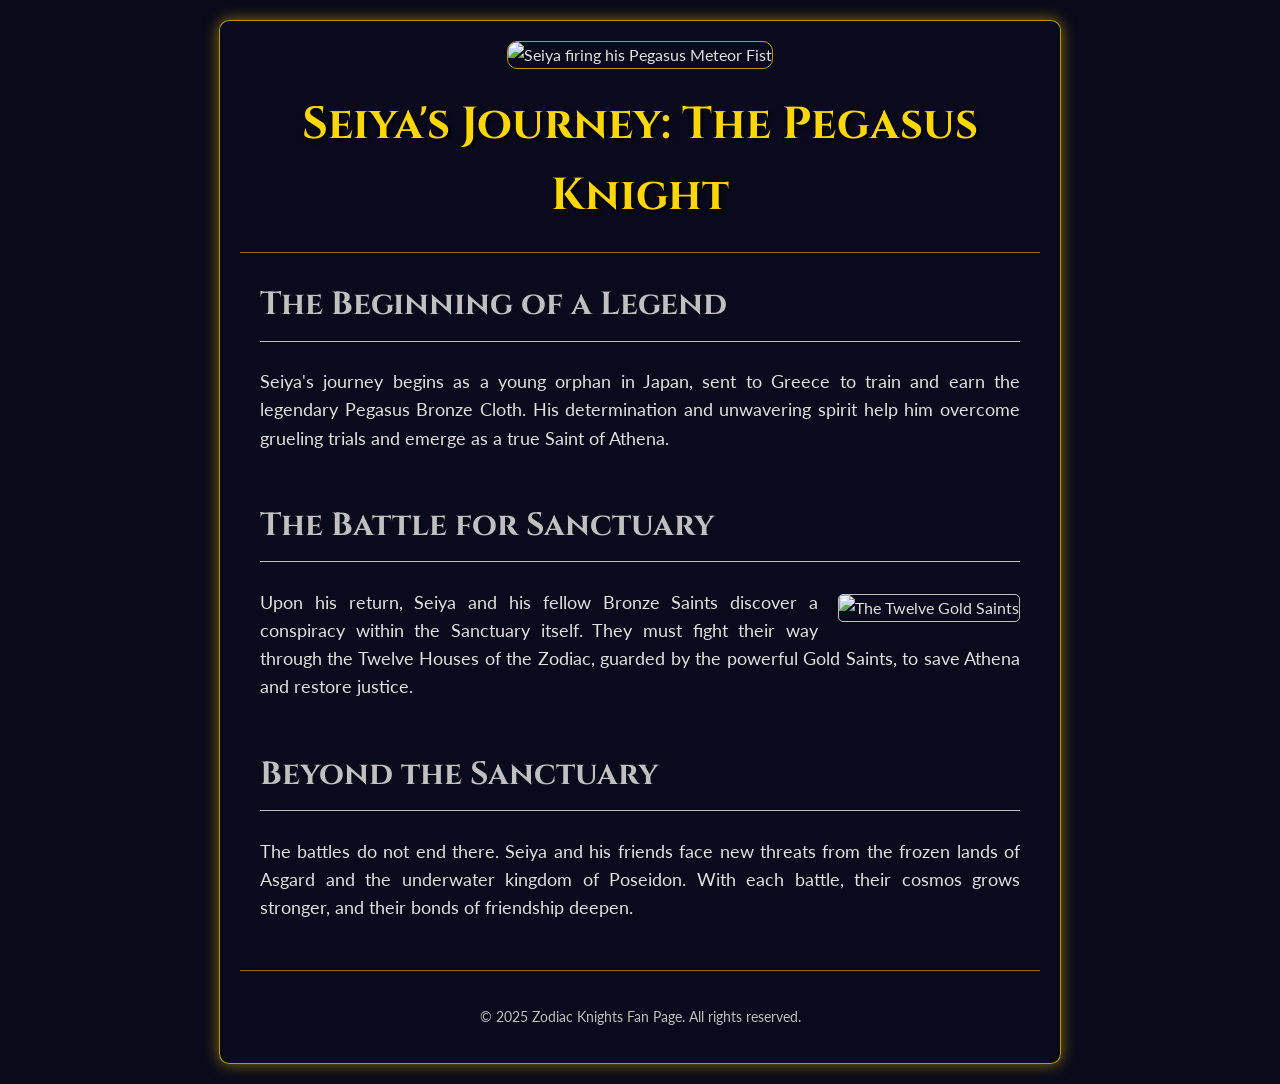
==== index.html @ a2cc4bfb "feat: create Zodiac Knight landing page This commit introduces a new landing page dedicated to Seiya" ====
<!DOCTYPE html>
<html lang="en">
<head>
    <meta charset="UTF-8">
    <meta name="viewport" content="width=device-width, initial-scale=1.0">
    <title>Seiya's Journey - A Zodiac Knight's Tale</title>
    <link rel="stylesheet" href="styles.css">
</head>
<body>
    <div class="container">
        <header>
            <img src="images/seiya_banner.jpg" alt="Seiya firing his Pegasus Meteor Fist" id="banner">
            <h1>Seiya's Journey: The Pegasus Knight</h1>
        </header>

        <main>
            <section id="intro">
                <h2>The Beginning of a Legend</h2>
                <p>Seiya's journey begins as a young orphan in Japan, sent to Greece to train and earn the legendary Pegasus Bronze Cloth. His determination and unwavering spirit help him overcome grueling trials and emerge as a true Saint of Athena.</p>
            </section>

            <section id="sanctuary-arc">
                <h2>The Battle for Sanctuary</h2>
                <img src="images/gold_saints.jpg" alt="The Twelve Gold Saints" class="section-image">
                <p>Upon his return, Seiya and his fellow Bronze Saints discover a conspiracy within the Sanctuary itself. They must fight their way through the Twelve Houses of the Zodiac, guarded by the powerful Gold Saints, to save Athena and restore justice.</p>
            </section>

            <section id="asgard-poseidon-arc">
                <h2>Beyond the Sanctuary</h2>
                <p>The battles do not end there. Seiya and his friends face new threats from the frozen lands of Asgard and the underwater kingdom of Poseidon. With each battle, their cosmos grows stronger, and their bonds of friendship deepen.</p>
            </section>
        </main>

        <footer>
            <p>&copy; 2025 Zodiac Knights Fan Page. All rights reserved.</p>
        </footer>
    </div>
</body>
</html>
---- styles.css ----
@import url('https://fonts.googleapis.com/css2?family=Cinzel:wght@700&family=Lato&display=swap');

/* General Body Styles */
body {
    font-family: 'Lato', sans-serif;
    line-height: 1.6;
    margin: 0;
    padding: 20px 0;
    background-color: #0a0a1a; /* Dark blue, almost black */
    color: #e0e0e0; /* Light grey for text */
    display: flex;
    flex-direction: column;
    align-items: center;
}

/* Container for the main content */
.container {
    width: 90%;
    max-width: 800px;
    margin: 0 auto;
    padding: 20px;
    background-color: rgba(10, 10, 30, 0.8); /* Semi-transparent dark blue */
    border-radius: 10px;
    box-shadow: 0 0 15px rgba(255, 215, 0, 0.5); /* Gold shadow */
    border: 1px solid rgba(255, 215, 0, 0.7); /* Gold border */
}

/* Header Styles */
header {
    text-align: center;
    padding-bottom: 20px;
    border-bottom: 1px solid rgba(255, 215, 0, 0.5);
    margin-bottom: 20px;
}

header h1 {
    font-family: 'Cinzel', serif; /* An epic, Roman-style font */
    font-size: 2.8em;
    color: #ffd700; /* Gold */
    text-shadow: 2px 2px 4px #000;
    margin: 0;
}

/* Main Content Styles */
main {
    padding: 0 20px;
}

section {
    margin-bottom: 30px;
}

section h2 {
    font-family: 'Cinzel', serif;
    font-size: 2em;
    color: #c0c0c0; /* Silver */
    border-bottom: 1px solid #c0c0c0;
    padding-bottom: 10px;
}

section p {
    font-size: 1.1em;
    text-align: justify;
}

/* Footer Styles */
footer {
    text-align: center;
    padding-top: 20px;
    margin-top: 20px;
    border-top: 1px solid rgba(255, 215, 0, 0.5);
    font-size: 0.9em;
    color: #c0c0c0;
}

/* Image Styles */
#banner {
    width: 100%;
    height: auto;
    border-radius: 10px;
    margin-bottom: 20px;
    border: 1px solid rgba(255, 215, 0, 0.7);
}

.section-image {
    max-width: 40%;
    float: right;
    margin: 5px 0 10px 20px;
    border-radius: 5px;
    border: 1px solid #c0c0c0;
}

/* Clearfix for floating elements */
section::after {
    content: "";
    display: table;
    clear: both;
}
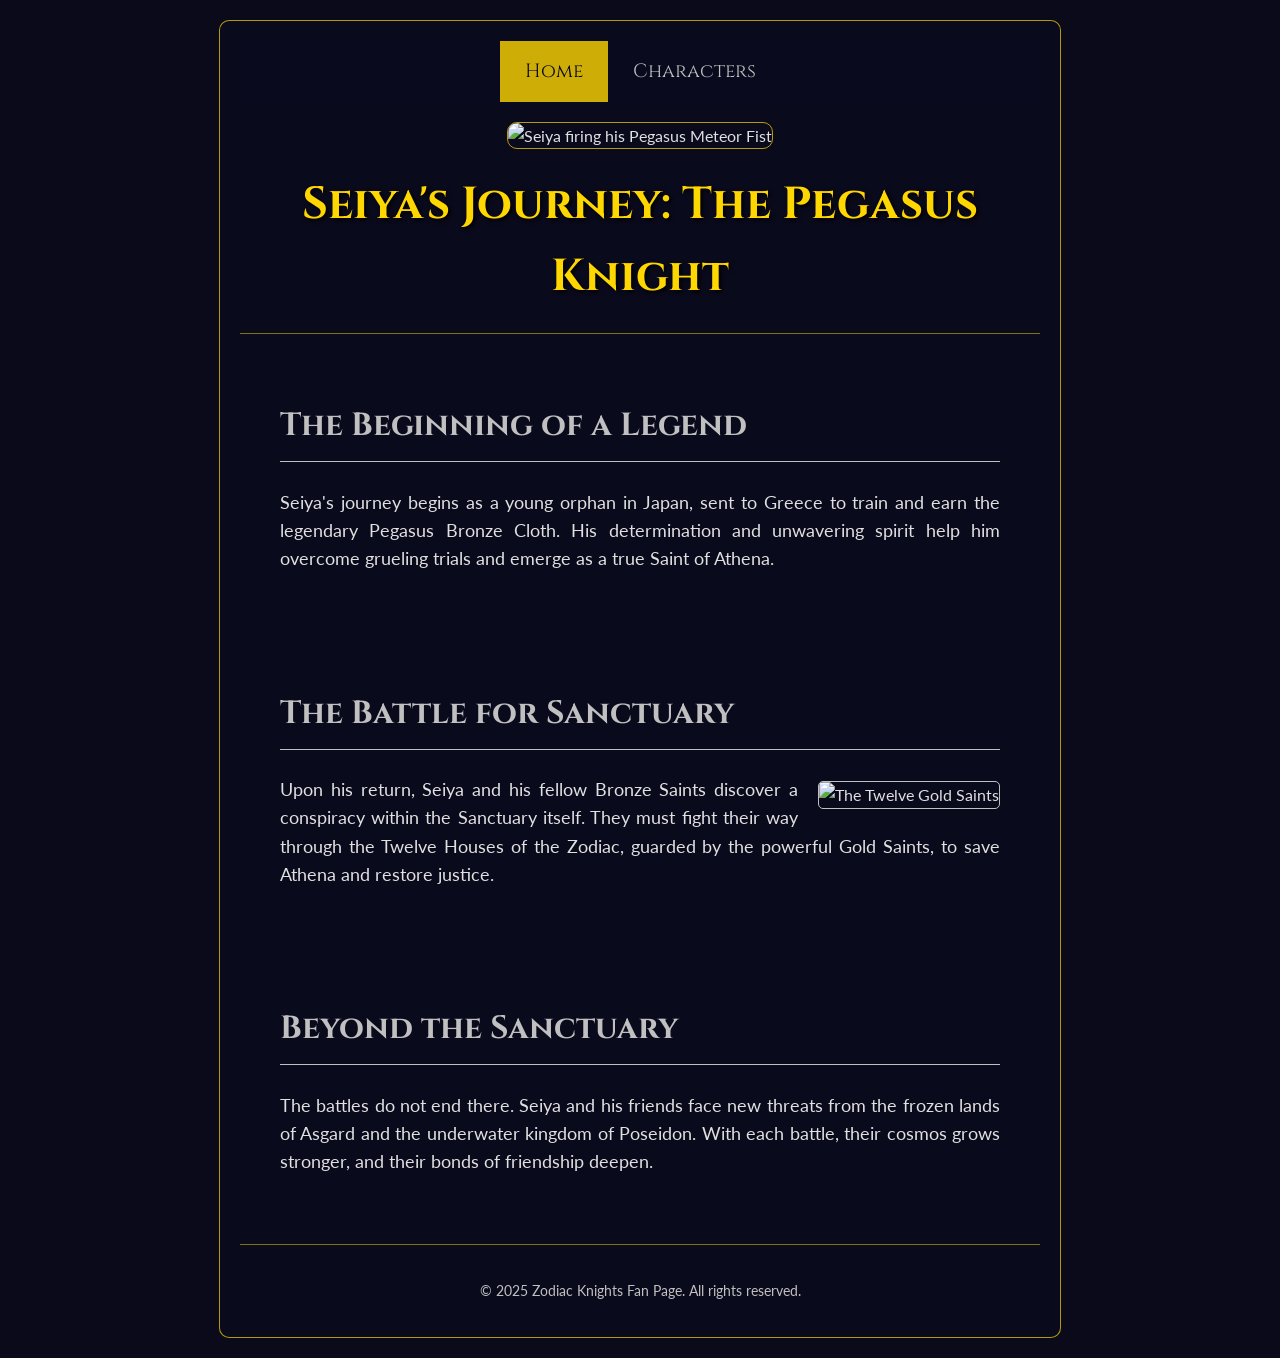
==== commit 9d77d6e6: "feat: add characters page and navigation This commit expands the website into a multi-page experienc" ====
--- a/index.html
+++ b/index.html
@@ -9,6 +9,12 @@
 <body>
     <div class="container">
         <header>
+            <nav>
+                <ul>
+                    <li><a href="index.html" class="active">Home</a></li>
+                    <li><a href="characters.html">Characters</a></li>
+                </ul>
+            </nav>
             <img src="images/seiya_banner.jpg" alt="Seiya firing his Pegasus Meteor Fist" id="banner">
             <h1>Seiya's Journey: The Pegasus Knight</h1>
         </header>
--- a/styles.css
+++ b/styles.css
@@ -21,8 +21,9 @@
     padding: 20px;
     background-color: rgba(10, 10, 30, 0.8); /* Semi-transparent dark blue */
     border-radius: 10px;
-    box-shadow: 0 0 15px rgba(255, 215, 0, 0.5); /* Gold shadow */
     border: 1px solid rgba(255, 215, 0, 0.7); /* Gold border */
+    /* ANIMATIONS ADDED */
+    animation: fadeIn 1s ease-out, glow 4s infinite linear;
 }
 
 /* Header Styles */
@@ -48,6 +49,15 @@
 
 section {
     margin-bottom: 30px;
+    /* TRANSITIONS ADDED */
+    padding: 20px;
+    border-radius: 5px;
+    transition: transform 0.3s ease-in-out, box-shadow 0.3s ease-in-out;
+}
+
+section:hover {
+    transform: scale(1.02);
+    box-shadow: 0 0 20px rgba(192, 192, 192, 0.3);
 }
 
 section h2 {
@@ -56,6 +66,13 @@
     color: #c0c0c0; /* Silver */
     border-bottom: 1px solid #c0c0c0;
     padding-bottom: 10px;
+    /* TRANSITION ADDED */
+    transition: color 0.4s ease, text-shadow 0.4s ease;
+}
+
+section h2:hover {
+    color: #ffd700; /* Gold */
+    text-shadow: 0 0 5px rgba(255, 215, 0, 0.8);
 }
 
 section p {
@@ -96,3 +113,149 @@
     display: table;
     clear: both;
 }
+
+/* --- Animations and Transitions --- */
+
+/* Keyframes */
+@keyframes fadeIn {
+    from {
+        opacity: 0;
+        transform: translateY(30px);
+    }
+    to {
+        opacity: 1;
+        transform: translateY(0);
+    }
+}
+
+@keyframes glow {
+    0% {
+        box-shadow: 0 0 15px rgba(255, 215, 0, 0.5);
+    }
+    50% {
+        box-shadow: 0 0 25px rgba(255, 215, 0, 1), 0 0 30px rgba(255, 100, 0, 0.5);
+    }
+    100% {
+        box-shadow: 0 0 15px rgba(255, 215, 0, 0.5);
+    }
+}
+
+/* --- Mobile Responsiveness --- */
+@media (max-width: 768px) {
+    /* Adjust container padding */
+    .container {
+        padding: 15px;
+    }
+
+    /* Reduce heading font sizes */
+    header h1 {
+        font-size: 2.2em;
+    }
+
+    section h2 {
+        font-size: 1.6em;
+    }
+
+    /* Adjust main content padding */
+    main {
+        padding: 0 10px;
+    }
+
+    /* Adjust section padding */
+    section {
+        padding: 15px;
+    }
+
+    /* Un-float and center the section image */
+    .section-image {
+        float: none;
+        max-width: 80%;
+        display: block;
+        margin: 0 auto 20px auto;
+    }
+
+    /* Stack character profiles on mobile */
+    #character-grid {
+        grid-template-columns: 1fr;
+    }
+}
+
+/* --- Navigation Bar --- */
+nav {
+    width: 100%;
+    margin-bottom: 20px;
+}
+
+nav ul {
+    list-style: none;
+    padding: 0;
+    margin: 0;
+    display: flex;
+    justify-content: center;
+    background-color: rgba(10, 10, 30, 0.9);
+    border-radius: 5px;
+}
+
+nav ul li {
+    margin: 0;
+}
+
+nav ul li a {
+    display: block;
+    padding: 15px 25px;
+    text-decoration: none;
+    color: #c0c0c0; /* Silver */
+    font-family: 'Cinzel', serif;
+    font-size: 1.2em;
+    transition: background-color 0.3s, color 0.3s;
+}
+
+nav ul li a:hover {
+    background-color: rgba(255, 215, 0, 0.2); /* Faint gold */
+    color: #ffd700; /* Gold */
+}
+
+nav ul li a.active {
+    background-color: rgba(255, 215, 0, 0.8);
+    color: #0a0a1a; /* Dark blue */
+    cursor: default;
+}
+
+/* --- Character Profiles --- */
+#character-grid {
+    display: grid;
+    grid-template-columns: repeat(2, 1fr);
+    gap: 20px;
+}
+
+.character-profile {
+    background-color: rgba(0, 0, 10, 0.6);
+    border: 1px solid #c0c0c0;
+    border-radius: 8px;
+    padding: 20px;
+    text-align: center;
+    transition: transform 0.3s, box-shadow 0.3s;
+}
+
+.character-profile:hover {
+    transform: translateY(-5px);
+    box-shadow: 0 5px 15px rgba(255, 215, 0, 0.4);
+}
+
+.character-profile img {
+    width: 100%;
+    max-width: 200px;
+    height: 200px;
+    object-fit: cover;
+    border-radius: 50%;
+    border: 3px solid #ffd700;
+    margin-bottom: 15px;
+    background-color: #333; /* Placeholder color */
+}
+
+.character-profile h3 {
+    font-family: 'Cinzel', serif;
+    font-size: 1.8em;
+    color: #ffd700;
+    margin-bottom: 10px;
+}
